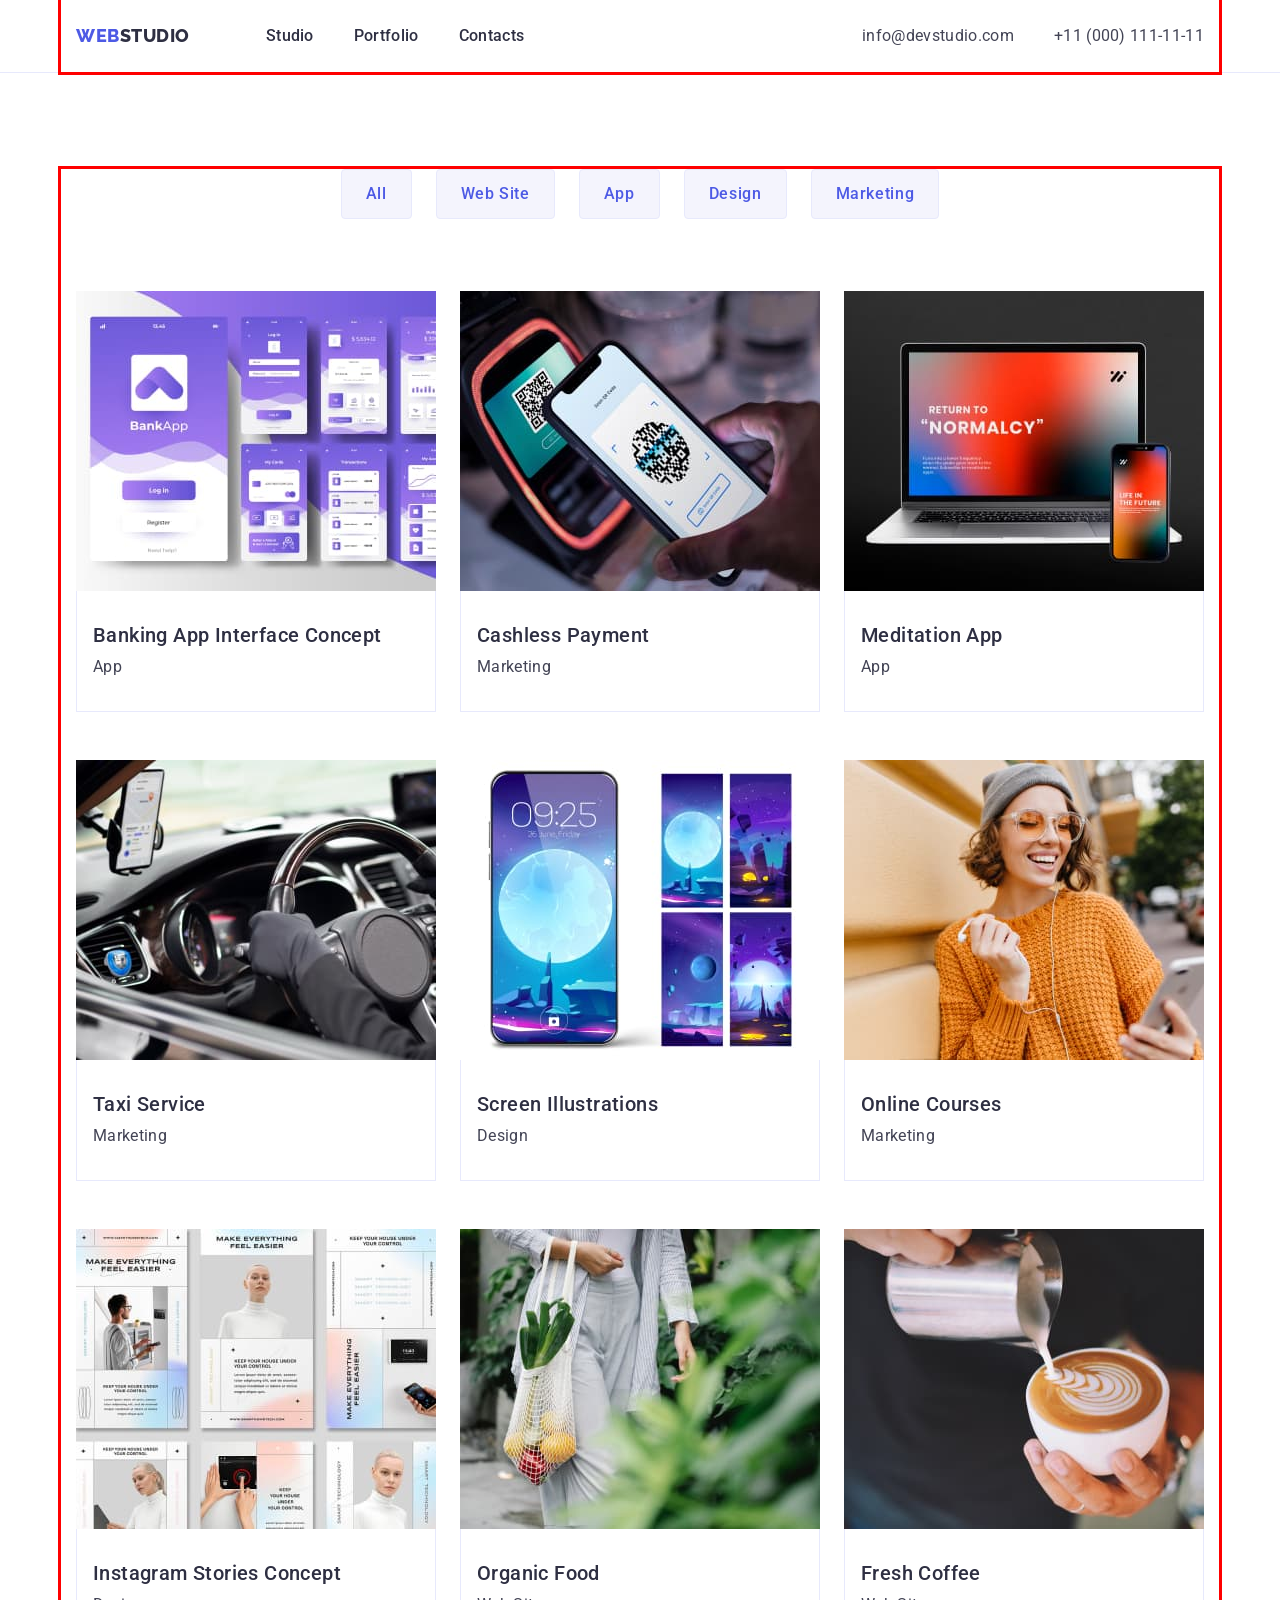
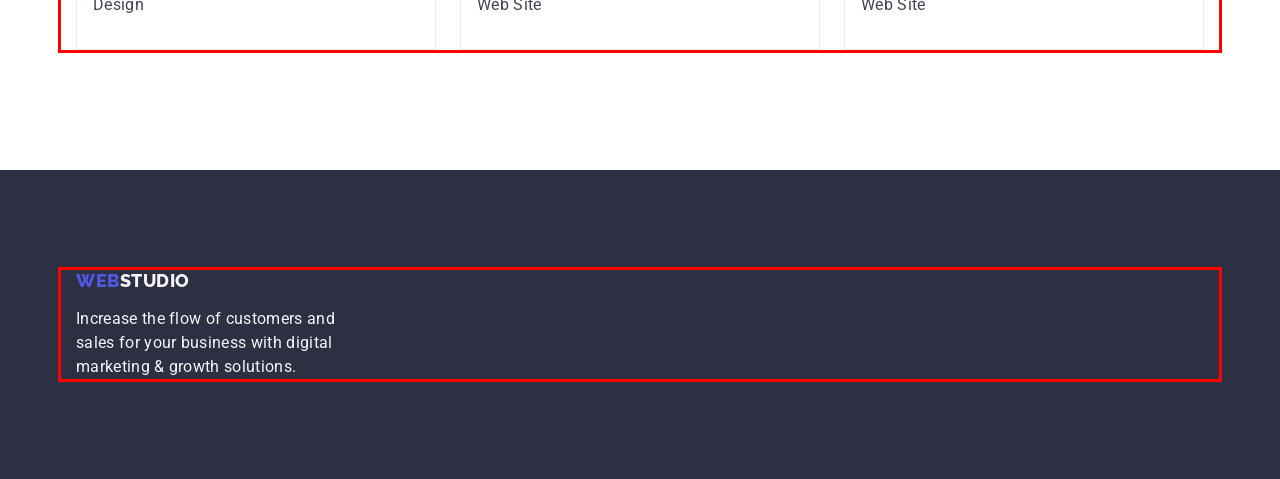
==== portfolio.html @ 947451fe "Initial commit" ====
<!DOCTYPE html>
<html lang="en">

<head>
    <meta charset="UTF-8">
    <meta name="viewport" content="width=device-width, initial-scale=1.0">
    <title>Home work two</title>
    <link rel="preconnect" href="https://fonts.googleapis.com">
    <link rel="preconnect" href="https://fonts.gstatic.com" crossorigin>
    <link
        href="https://fonts.googleapis.com/css2?family=Raleway:wght@800&family=Roboto:wght@400;500;700;900&display=swap"
        rel="stylesheet">
    <link rel="stylesheet" href="https://cdnjs.cloudflare.com/ajax/libs/modern-normalize/2.0.0/modern-normalize.min.css"
        integrity="sha512-4xo8blKMVCiXpTaLzQSLSw3KFOVPWhm/TRtuPVc4WG6kUgjH6J03IBuG7JZPkcWMxJ5huwaBpOpnwYElP/m6wg=="
        crossorigin="anonymous" referrerpolicy="no-referrer" />
    <link rel="stylesheet" href="./css/styles.css">
</head>

<body>
    <header class="header">
        <div class="container main-container">
            <nav class="header-navigation">
                <a href="./index.html" class="header-logo link">
                    Web<span class="logo-part">Studio</span>
                </a>

                <ul class="header-list list">

                    <li class="header-item">
                        <a href="./index.html" class="header-link link">Studio</a>
                    </li>

                    <li class="header-item">
                        <a href="./portfolio.html" class="header-link link">Portfolio</a>
                    </li>

                    <li class="header-item">
                        <a href="" class="header-link link">Contacts</a>
                    </li>

                </ul>
            </nav>

            <address class="contacts">
                <ul class="contacts-list list">

                    <li class="contacts-item">
                        <a href="mailto:info@devstudio.com" class="contacts-link link">info@devstudio.com</a>
                    </li>

                    <li class="contacts-item">
                        <a href="tel:+110001111111" class="contacts-link link">+11 (000) 111-11-11</a>
                    </li>

                </ul>
            </address>
        </div>
    </header>

    <main>

        <section class="main">
            <div class="container">
                <h1 class="main-services visually-hidden">List of services</h1>

                <ul class="main-services-list list">

                    <li>
                        <button type="button" class="main-item-button">All</button>
                    </li>

                    <li>
                        <button type="button" class="main-item-button">Web Site</button>
                    </li>

                    <li>
                        <button type="button" class="main-item-button">App</button>
                    </li>

                    <li>
                        <button type="button" class="main-item-button">Design</button>
                    </li>

                    <li>
                        <button type="button" class="main-item-button">Marketing</button>
                    </li>
                </ul>



                <ul class="main-images-list list">
                    <li class="main-list-item">
                        <a href="" class="main-item-link link">
                            <img src="./images/img111.jpg" alt="interface concept" width="360">
                            <div class="second-container">
                                <h2 class="main-item-title">Banking App Interface Concept</h2>
                                <p class="main-item-text">App</p>
                            </div>
                        </a>

                    </li>

                    <li class="main-list-item">
                        <a href="" class="main-item-link link">
                            <img src="./images/img222.jpg" alt="payment by phone" width="360">
                            <div class="second-container">
                                <h2 class="main-item-title">Cashless Payment</h2>
                                <p class="main-item-text">Marketing</p>
                            </div>
                        </a>

                    </li>

                    <li class="main-list-item">
                        <a href="" class="main-item-link link">
                            <img src="./images/img333.jpg" alt="laptop and phone with text on screens" width="360">
                            <div class="second-container">
                                <h2 class="main-item-title">Meditation App</h2>
                                <p class="main-item-text">App</p>
                            </div>
                        </a>

                    </li>


                    <li class="main-list-item">
                        <a href="" class="main-item-link link">
                            <img src="./images/img1111.jpg" alt="steering wheel and part of the car interior"
                                width="360">
                            <div class="second-container">
                                <h2 class="main-item-title">Taxi Service</h2>
                                <p class="main-item-text">Marketing</p>
                            </div>
                        </a>

                    </li>

                    <li class="main-list-item">
                        <a href="" class="main-item-link link">
                            <img src="./images/img2222.jpg" alt="phone lock screen" width="360">
                            <div class="second-container">
                                <h2 class="main-item-title">Screen Illustrations</h2>
                                <p class="main-item-text">Design</p>
                            </div>
                        </a>

                    </li>

                    <li class="main-list-item">
                        <a href="" class="main-item-link link">
                            <img src="./images/img3333.jpg" alt="woman in headphones looking at her phone" width="360">
                            <div class="second-container">
                                <h2 class="main-item-title">Online Courses</h2>
                                <p class="main-item-text">Marketing</p>
                            </div>
                        </a>

                    </li>





                    <li class="main-list-item">
                        <a href="" class="main-item-link link">
                            <img src="./images/imgone.jpg" alt="images with text" width="360">
                            <div class="second-container">
                                <h2 class="main-item-title">Instagram Stories Concept</h2>
                                <p class="main-item-text">Design</p>
                            </div>
                        </a>

                    </li>

                    <li class="main-list-item">
                        <a href="" class="main-item-link link">
                            <img src="./images/imgtwo.jpg" alt="woman carrying groceries in a bag" width="360">
                            <div class="second-container">
                                <h2 class="main-item-title">Organic Food</h2>
                                <p class="main-item-text">Web Site</p>
                            </div>
                        </a>

                    </li>

                    <li class="main-list-item">
                        <a href="" class="main-item-link link">
                            <img src="./images/imgthree.jpg" alt="man pouring coffee into a cup" width="360">
                            <div class="second-container">
                                <h2 class="main-item-title">Fresh Coffee</h2>
                                <p class="main-item-text">Web Site</p>
                            </div>
                        </a>

                    </li>

                </ul>
            </div>

        </section>

    </main>

    <footer class="second-logo">
        <div class="container">
            <a href="./index.html" class="second-logo-link link">
                Web<span class="second-logo-part">Studio</span>
            </a>
            <p class="second-logo-text">Increase the flow of customers and sales for your business with digital
                marketing &
                growth solutions.</p>
        </div>
    </footer>


</body>

</html>
---- css/styles.css ----
:root {
     --main-text-color: #434455;
     --secondary-text-color: #2E2F42;
     --main-bg-color: #FFF;
     --secobdary-bg-color: #F4F4FD;
     --main-focus-color: #4D5AE5;
     --secondary-focus-color: #404BBF;
}

/* Reset */

h1,
h2,
h3,
p {
     margin: 0;
}

/* All */

img {
     display: block;
}

.container {
     width: 1158px;
     padding: 0 15px;
     margin: 0 auto;
     outline: solid red;
}

body {
     font-family: 'Roboto', sans-serif;
     background-color: var(--main-bg-color);
     color: var(--main-text-color)
}

.link {
     text-decoration: none;
}

.list {
     list-style: none;
     margin: 0;
     padding: 0;
}

.visually-hidden {
     position: absolute;
     width: 1px;
     height: 1px;
     margin: -1px;
     border: 0;
     padding: 0;
     white-space: nowrap;
     clip-path: inset(100%);
     clip: rect(0 0 0 0);
     overflow: hidden;
}

/* logo */

.header {
     border-bottom: 1px solid #e7e9fc;
}

.header-logo {
     font-size: 18px;
     font-family: 'Raleway', sans-serif;
     font-weight: 800;
     line-height: 1.17;
     letter-spacing: 0.54px;
     text-transform: uppercase;
     color: var(--main-focus-color);
     margin-right: 76px;
}

.logo-part {
     color: var(--secondary-text-color);
}

/* Header navigation */

.header-navigation {
     display: flex;
     align-items: center;
}

.header-list {
     display: flex;
     gap: 40px;
}

.header-link {
     font-size: 16px;
     font-weight: 500;
     line-height: 1.5;
     letter-spacing: 0.02em;
     color: var(--secondary-text-color);
     padding-top: 24px;
     padding-bottom: 24px;
     display: block;
}

.header-link:hover,
.header-link:focus {
     color: var(--secondary-focus-color);
}

.main-container {
     display: flex;
     align-items: center;
}

.contacts {
     font-style: normal;
     margin-left: auto;
}

.contacts-list {
     display: flex;
     gap: 40px;

}

.contacts-link {
     font-size: 16px;
     line-height: 1.5;
     letter-spacing: 0.02em;
     color: var(--main-text-color);
}

.contacts-link:hover,
.contacts-link:focus {
     color: var(--secondary-focus-color);
}

/* Hero section */

.hero {
     background-color: rgba(46, 47, 66, 0.7);
     padding-top: 188px;
     padding-bottom: 188px;
     background-image: linear-gradient(rgba(46, 47, 66, 0.70), rgba(46, 47, 66, 0.70)), url(../images/people-office.jpg);
     background-size: contain;
     background-repeat: no-repeat;
     background-position: center;
     max-width: 1440px;
     margin: 0 auto;
     box-shadow: 0px 4px 4px 0px rgba(0, 0, 0, 0.25);
     border: 1px solid #000;
}

.hero-title {
     font-size: 56px;
     font-weight: 700;
     line-height: 1.07;
     letter-spacing: 0.02em;
     text-align: center;
     color: var(--main-bg-color);
     max-width: 496px;
     margin-left: auto;
     margin-right: auto;
     margin-bottom: 48px;
}

.hero-button {
     font-size: 16px;
     font-family: 'Roboto', sans-serif;
     font-weight: 500;
     line-height: 1.5;
     letter-spacing: 0.04em;
     background-color: var(--main-focus-color);
     color: var(--main-bg-color);
     cursor: pointer;
     display: block;
     min-width: 169px;
     height: 56px;
     border: none;
     border-radius: 4px;
     margin-left: auto;
     margin-right: auto;

}

.hero-button:hover,
.hero-button:focus {
     background-color: var(--secondary-focus-color);
}

/* Features section */

.features {
     padding-top: 120px;
     padding-bottom: 120px;
}

.features-list {
     display: flex;
     gap: 24px;
}

.features-list-item {
     width: calc((100% - 72px) / 4);
     flex-shrink: 0;
}

.features-item-title {
     font-size: 20px;
     font-family: Roboto;
     font-weight: 500;
     line-height: 1.2;
     letter-spacing: 0.02em;
     color: var(--secondary-text-color);
     margin-bottom: 8px;

}

.features-item-text {
     font-size: 16px;
     line-height: 1.5;
     letter-spacing: 0.02em;
     color: var(--main-text-color);
}

/* Work section */

.work {
     padding-bottom: 120px;
}

.work-title {
     font-size: 36px;
     font-weight: 700;
     line-height: 1.11;
     letter-spacing: 0.02em;
     text-transform: capitalize;
     text-align: center;
     color: var(--secondary-text-color);
     margin-bottom: 72px;
}

.work-list {
     display: flex;
     gap: 24px;
}

.work-item {
     width: calc((100% - 48px) / 3);
}

/* Team section */

.team {
     background-color: var(--secobdary-bg-color);
     padding-top: 120px;
     padding-bottom: 120px;
}

.team-title {
     font-size: 36px;
     font-weight: 700;
     line-height: 1.11;
     letter-spacing: 0.02em;
     text-transform: capitalize;
     text-align: center;
     color: var(--secondary-text-color);
     margin-bottom: 72px;
}

.team-list {
     display: flex;
     gap: 24px;
}

.container-item {
     padding-top: 32px;
     padding-bottom: 32px;
     padding-left: 16px;
     padding-right: 16px;
}

.team-list-item {
     background-color: var(--main-bg-color);
     width: calc((100% - 72px) / 4);
     border-radius: 0px 0px 4px 4px;
}

.team-item-title {
     font-size: 20px;
     font-weight: 500;
     line-height: 1.2;
     letter-spacing: 0.02em;
     color: var(--secondary-text-color);
     text-align: center;
     margin-bottom: 8px;
}

.team-item-text {
     font-size: 16px;
     line-height: 1.5;
     letter-spacing: 0.02em;
     color: var(--main-text-color);
     text-align: center;
}


/* Footer */

.second-logo {
     background-color: var(--secondary-text-color);
     padding-top: 100px;
     padding-bottom: 100px;
}

.second-logo-link {
     font-size: 18px;
     font-family: 'Raleway', sans-serif;
     font-weight: 800;
     line-height: 1.17;
     letter-spacing: 0.03em;
     text-transform: uppercase;
     color: var(--main-focus-color);
     display: inline-block;
     margin-bottom: 16px;
}

.second-logo-part {
     color: var(--secobdary-bg-color);
}

.second-logo-text {
     font-size: 16px;
     line-height: 1.5;
     letter-spacing: 0.02em;
     color: var(--secobdary-bg-color);
     max-width: 264px;
}

/* Portfolio services */

.main {
     padding-top: 96px;
     padding-bottom: 120px;
}

.main-services-list {
     display: flex;
     justify-content: center;
     gap: 24px;
     margin-bottom: 72px;
}

.main-item-button {
     font-size: 16px;
     font-family: 'Roboto', sans-serif;
     font-weight: 500;
     line-height: 1.5;
     letter-spacing: 0.04em;
     color: var(--main-focus-color);
     background-color: var(--secobdary-bg-color);
     cursor: pointer;
     padding-top: 12px;
     padding-bottom: 12px;
     padding-left: 24px;
     padding-right: 24px;
     border: 1px solid #e7e9fc;
     border-radius: 4px;

}

.main-item-button:hover,
.main-item-button:focus {
     color: var(--main-bg-color);
     background-color: var(--secondary-focus-color);
     border: 1px solid transparent;
}

/* Images */

.main-images-list {
     display: flex;
     flex-wrap: wrap;
     column-gap: 24px;
     row-gap: 48px;
}

.main-list-item {
     width: calc((100% - 48px) / 3);
}

.main-images-list .main-item-title {
     font-size: 20px;
     font-weight: 500;
     line-height: 1.2;
     letter-spacing: 0.02em;
     color: var(--secondary-text-color);
     margin-bottom: 8px;
}

.main-images-list .main-item-text {
     font-size: 16px;
     line-height: 1.5;
     letter-spacing: 0.02em;
     color: var(--main-text-color)
}

.second-container {
     padding-top: 32px;
     padding-bottom: 32px;
     padding-left: 16px;
     padding-right: 16px;
     border: 1px solid #e7e9fc;
     border-top: none;
}
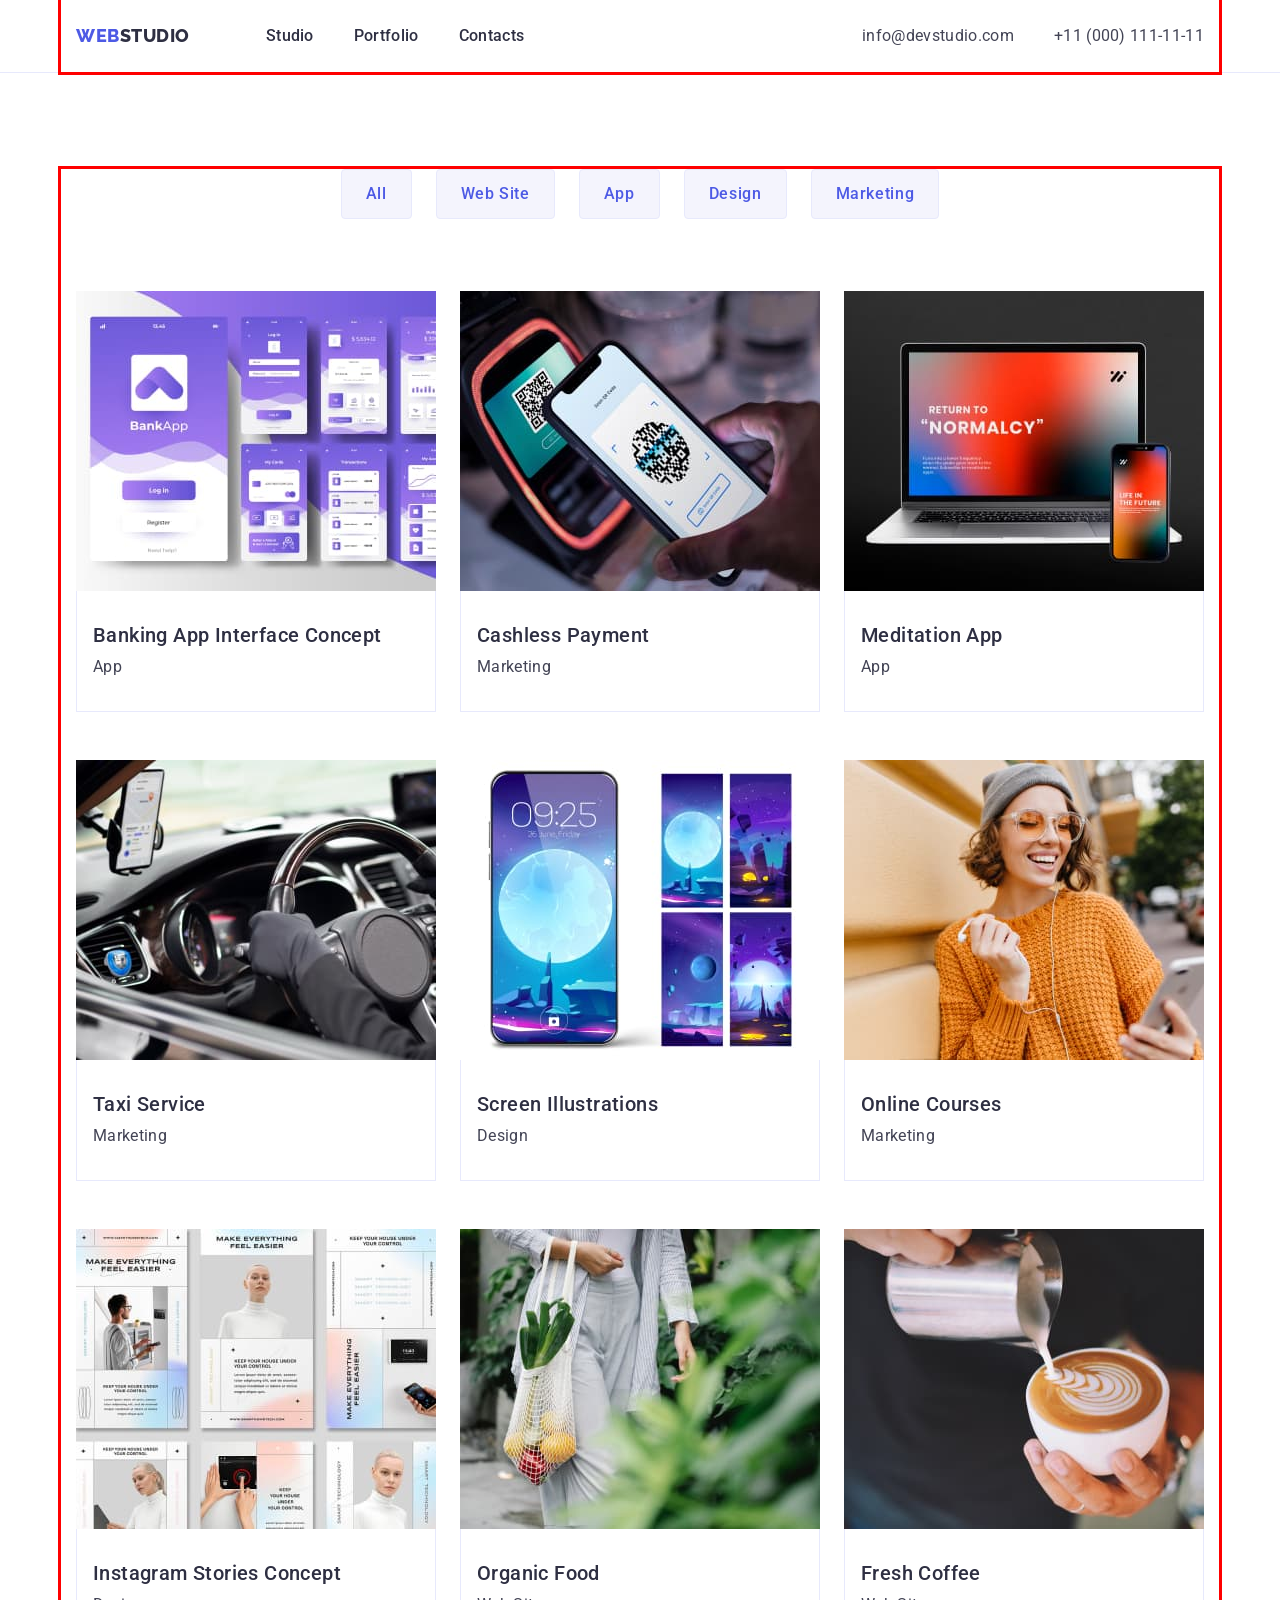
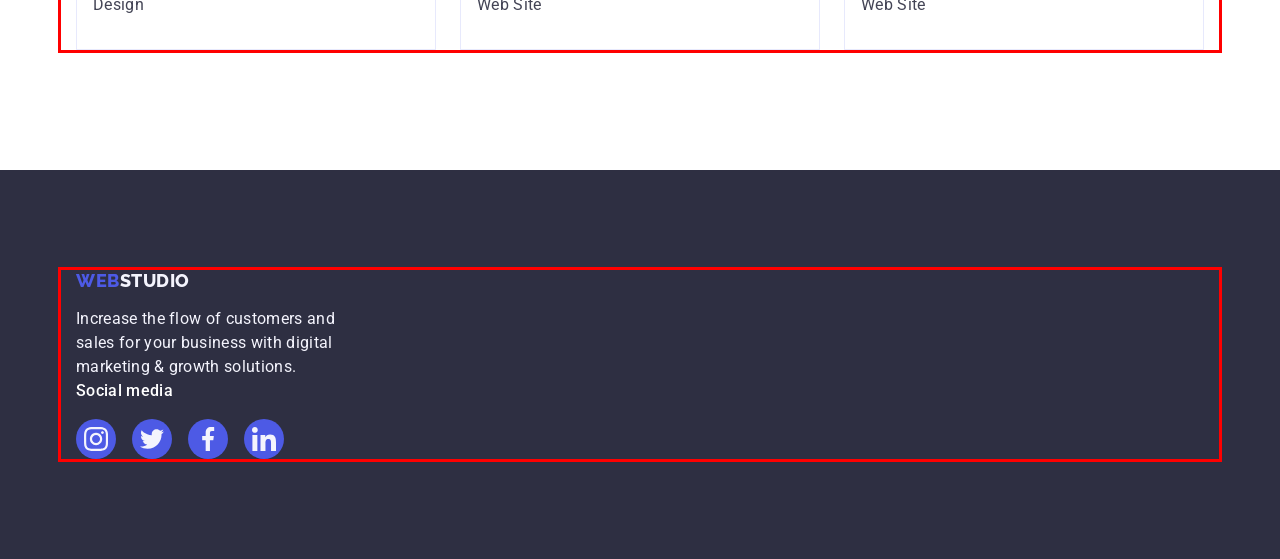
==== commit 58f339c2: "icons" ====
--- a/portfolio.html
+++ b/portfolio.html
@@ -202,14 +202,48 @@
     </main>
 
     <footer class="second-logo">
-        <div class="container">
+        <div class="container footer-container">
             <a href="./index.html" class="second-logo-link link">
                 Web<span class="second-logo-part">Studio</span>
             </a>
             <p class="second-logo-text">Increase the flow of customers and sales for your business with digital
-                marketing &
-                growth solutions.</p>
+                marketing & growth solutions.
+            </p>
+            <div class="secon-footer-container">
+                <p class="second-footer-text">Social media</p>
+                <ul class="second-footer-list list">
+                    <li class="second-footer-item">
+                        <a class="second-footer-link" href="">
+                            <svg class="secon-footer-svg">
+                                <use href="./images/icons.svg#icon-instagram"></use>
+                            </svg>
+                        </a>
+                    </li>
+                    <li class="second-footer-item">
+                        <a class="second-footer-link" href="">
+                            <svg class="secon-footer-svg">
+                                <use href="./images/icons.svg#icon-twitter"></use>
+                            </svg>
+                        </a>
+                    </li>
+                    <li class="second-footer-item">
+                        <a class="second-footer-link" href="">
+                            <svg class="secon-footer-svg">
+                                <use href="./images/icons.svg#icon-facebook"></use>
+                            </svg>
+                        </a>
+                    </li>
+                    <li class="second-footer-item">
+                        <a class="second-footer-link" href="">
+                            <svg class="secon-footer-svg">
+                                <use href="./images/icons.svg#icon-linkedin"></use>
+                            </svg>
+                        </a>
+                    </li>
+                </ul>
+            </div>
         </div>
+
     </footer>
 
 
--- a/css/styles.css
+++ b/css/styles.css
@@ -5,6 +5,7 @@
      --secobdary-bg-color: #F4F4FD;
      --main-focus-color: #4D5AE5;
      --secondary-focus-color: #404BBF;
+     --border-color: #8e8f99;
 }
 
 /* Reset */
@@ -62,6 +63,7 @@
 
 .header {
      border-bottom: 1px solid #e7e9fc;
+     box-shadow: зі значенням 0px 2px 1px rgba(46, 47, 66, 0.08), 0px 1px 1px rgba(46, 47, 66, 0.16), 0px 1px 6px rgba(46, 47, 66, 0.08);
 }
 
 .header-logo {
@@ -142,7 +144,7 @@
      padding-top: 188px;
      padding-bottom: 188px;
      background-image: linear-gradient(rgba(46, 47, 66, 0.70), rgba(46, 47, 66, 0.70)), url(../images/people-office.jpg);
-     background-size: contain;
+     background-size: cover;
      background-repeat: no-repeat;
      background-position: center;
      max-width: 1440px;
@@ -205,6 +207,17 @@
      flex-shrink: 0;
 }
 
+.features-renctangle {
+     border-radius: 4px;
+     background-color: var(--secobdary-bg-color);
+     width: 264px;
+     height: 112px;
+     margin-bottom: 8px;
+     display: flex;
+     justify-content: center;
+     align-items: center;
+}
+
 .features-item-title {
      font-size: 20px;
      font-family: Roboto;
@@ -221,6 +234,11 @@
      line-height: 1.5;
      letter-spacing: 0.02em;
      color: var(--main-text-color);
+}
+
+.features-renctangle svg {
+     width: 64px;
+     height: 64px;
 }
 
 /* Work section */
@@ -271,6 +289,41 @@
 .team-list {
      display: flex;
      gap: 24px;
+}
+
+.team-list-icon {
+     display: flex;
+     justify-content: center;
+     gap: 24px;
+}
+
+.team-item-icon {
+     width: 40px;
+     height: 40px;
+}
+
+.team-link-icon {
+     width: 100%;
+     height: 100%;
+     background-color: var(--main-focus-color);
+     border-radius: 50%;
+     display: flex;
+     align-items: center;
+     justify-content: center;
+}
+
+.team-link-icon:hover,
+.team-link-icon:focus {
+     background-color: var(--secondary-focus-color);
+}
+
+.team-link-icon svg {
+     width: 16px;
+     height: 16px;
+}
+
+.team-svg-icon {
+     fill: var(--secobdary-bg-color);
 }
 
 .container-item {
@@ -284,6 +337,7 @@
      background-color: var(--main-bg-color);
      width: calc((100% - 72px) / 4);
      border-radius: 0px 0px 4px 4px;
+     box-shadow: 0px 2px 1px 0px rgba(46, 47, 66, 0.08), 0px 1px 1px 0px rgba(46, 47, 66, 0.16), 0px 1px 6px 0px rgba(46, 47, 66, 0.08);
 }
 
 .team-item-title {
@@ -302,6 +356,61 @@
      letter-spacing: 0.02em;
      color: var(--main-text-color);
      text-align: center;
+}
+
+/* Customers */
+
+.customers {
+     padding-top: 120px;
+     padding-bottom: 120px;
+}
+
+.customers-title {
+      color: var(--secondary-text-color);
+      text-align: center;
+      font-size: 36px;
+      font-weight: 700;
+      line-height: 1.11;
+      letter-spacing: 0.02em;
+      text-transform: capitalize;
+      margin-bottom: 72px;
+}
+
+.customers-list {
+     display: flex;
+     gap: 24px;
+}
+
+.customers-rectangle {
+     border-radius: 4px;
+     border: 1px solid #8E8F99;
+     width: 100%;
+     height: 100%;
+     display: flex;
+     justify-content: center;
+     align-items: center;
+     color: var(--border-color);
+}
+
+.customers-rectangle:hover,
+.customers-rectangle:focus {
+     border-color: var(--secondary-focus-color);
+     color: var(--secondary-focus-color);
+}
+
+.customers-item {
+     width: 168px;
+     height: 88px;
+}
+
+.customers-rectangle svg {
+     width: 104px;
+     height: 56px;
+     color: rgba(142, 143, 153, 1);
+}
+
+.customers-icon {
+     fill: currentColor;
 }
 
 
@@ -337,6 +446,52 @@
      max-width: 264px;
 }
 
+.second-footer-text {
+     font-weight: 500;
+     font-size: 16px;
+     line-height: 1.5;
+     letter-spacing: 0.02em;
+     color: var(--main-bg-color);
+     margin-bottom: 16px;
+}
+
+.second-footer-list {
+     display: flex;
+     gap: 16px;
+}
+
+.second-footer-item {
+     width: 40px;
+     height: 40px;
+}
+
+.second-footer-link {
+     width: 100%;
+     height: 100%;
+     background-color: var(--main-focus-color);
+     border-radius: 50%;
+     display: flex;
+     align-items: center;
+     justify-content: center;
+
+}
+
+.second-footer-link:hover,
+.second-footer-link:focus {
+     background-color: #31d0aa;
+}
+
+.second-footer-link svg {
+     width: 24px;
+     height: 24px;
+}
+
+.secon-footer-svg {
+     fill: var(--secobdary-bg-color);
+}
+
+
+
 /* Portfolio services */
 
 .main {
@@ -374,6 +529,7 @@
      color: var(--main-bg-color);
      background-color: var(--secondary-focus-color);
      border: 1px solid transparent;
+     box-shadow: 0px 2px 2px 0px rgba(0, 0, 0, 0.12), 0px 2px 1px 0px rgba(0, 0, 0, 0.08), 0px 3px 1px 0px rgba(0, 0, 0, 0.10);
 }
 
 /* Images */
@@ -387,6 +543,7 @@
 
 .main-list-item {
      width: calc((100% - 48px) / 3);
+
 }
 
 .main-images-list .main-item-title {
@@ -412,4 +569,15 @@
      padding-right: 16px;
      border: 1px solid #e7e9fc;
      border-top: none;
+}
+
+.main-item-link {
+     display: block;
+}
+
+.main-item-link:hover,
+.main-item-link:focus {
+     box-shadow: 0px 1px 6px rgba(46, 47, 66, 0.08),
+          0px 1px 1px rgba(46, 47, 66, 0.16),
+          0px 2px 1px rgba(46, 47, 66, 0.08);
 }
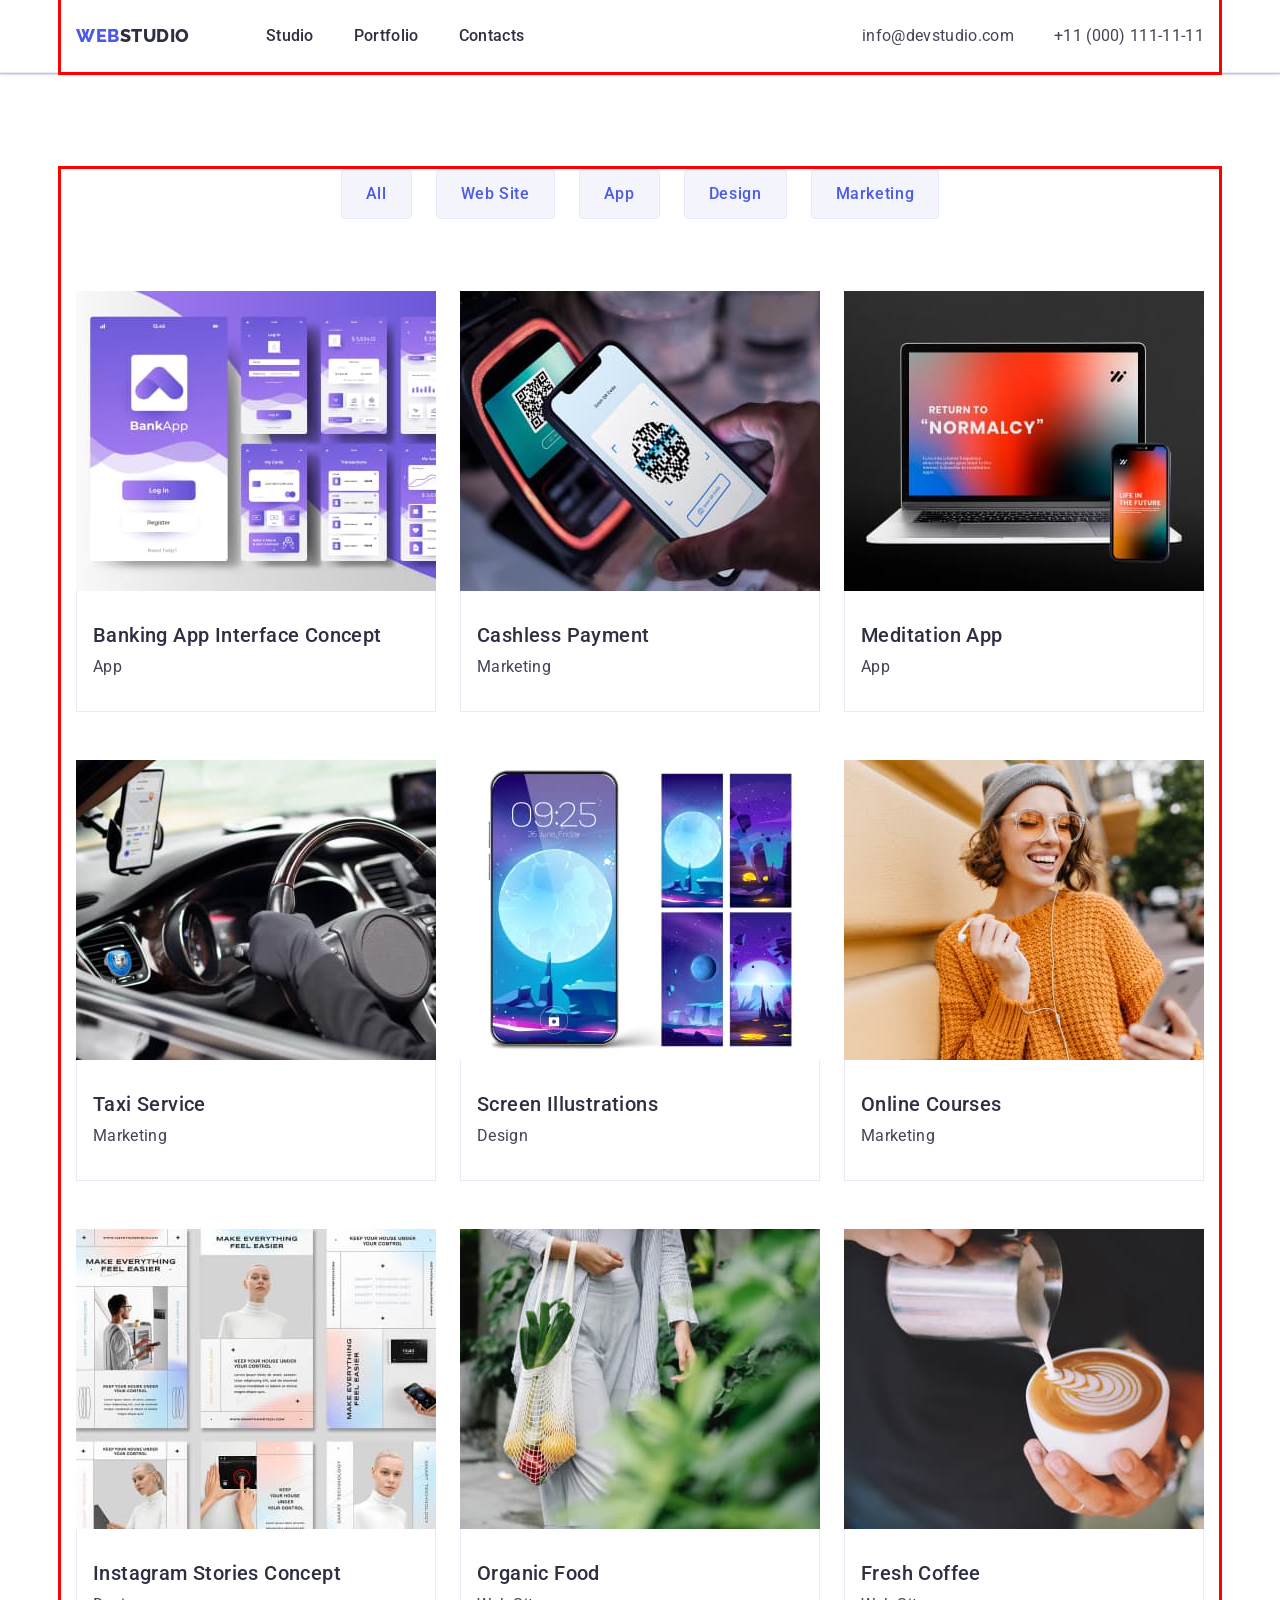
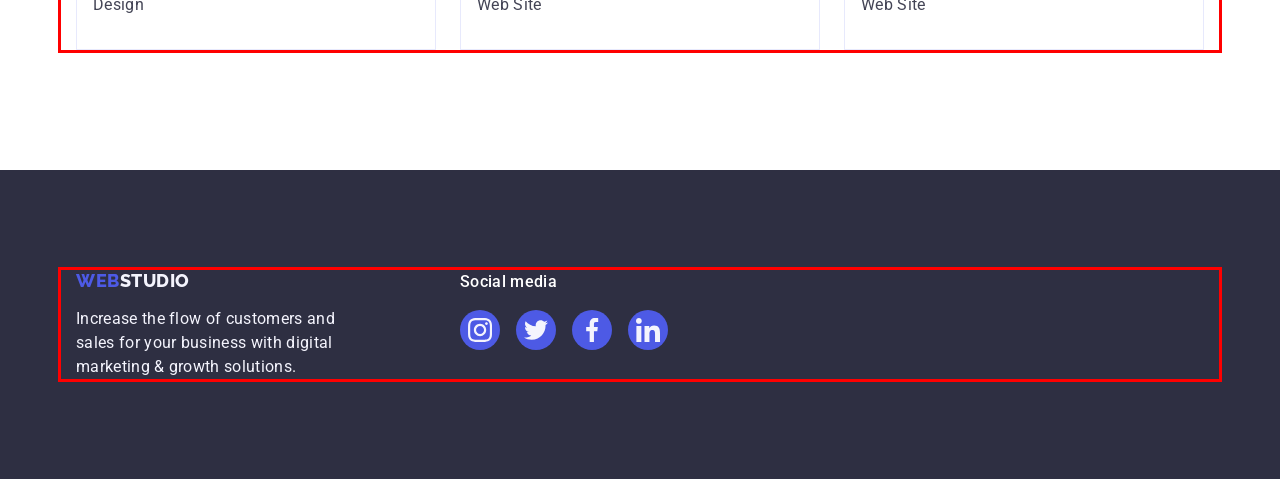
==== commit 209f3ccd: "Update portfolio.html" ====
--- a/portfolio.html
+++ b/portfolio.html
@@ -203,39 +203,41 @@
 
     <footer class="second-logo">
         <div class="container footer-container">
-            <a href="./index.html" class="second-logo-link link">
-                Web<span class="second-logo-part">Studio</span>
-            </a>
-            <p class="second-logo-text">Increase the flow of customers and sales for your business with digital
-                marketing & growth solutions.
-            </p>
+            <div class="second-logo-container">
+                <a href="./index.html" class="second-logo-link link">
+                    Web<span class="second-logo-part">Studio</span>
+                </a>
+                <p class="second-logo-text">Increase the flow of customers and sales for your business with digital
+                    marketing & growth solutions.
+                </p>
+            </div>
             <div class="secon-footer-container">
                 <p class="second-footer-text">Social media</p>
                 <ul class="second-footer-list list">
                     <li class="second-footer-item">
                         <a class="second-footer-link" href="">
-                            <svg class="secon-footer-svg">
+                            <svg class="secon-footer-svg" width="24" height="24">
                                 <use href="./images/icons.svg#icon-instagram"></use>
                             </svg>
                         </a>
                     </li>
                     <li class="second-footer-item">
                         <a class="second-footer-link" href="">
-                            <svg class="secon-footer-svg">
+                            <svg class="secon-footer-svg" width="24" height="24">
                                 <use href="./images/icons.svg#icon-twitter"></use>
                             </svg>
                         </a>
                     </li>
                     <li class="second-footer-item">
                         <a class="second-footer-link" href="">
-                            <svg class="secon-footer-svg">
+                            <svg class="secon-footer-svg" width="24" height="24">
                                 <use href="./images/icons.svg#icon-facebook"></use>
                             </svg>
                         </a>
                     </li>
                     <li class="second-footer-item">
                         <a class="second-footer-link" href="">
-                            <svg class="secon-footer-svg">
+                            <svg class="secon-footer-svg" width="24" height="24">
                                 <use href="./images/icons.svg#icon-linkedin"></use>
                             </svg>
                         </a>
--- a/css/styles.css
+++ b/css/styles.css
@@ -63,7 +63,7 @@
 
 .header {
      border-bottom: 1px solid #e7e9fc;
-     box-shadow: зі значенням 0px 2px 1px rgba(46, 47, 66, 0.08), 0px 1px 1px rgba(46, 47, 66, 0.16), 0px 1px 6px rgba(46, 47, 66, 0.08);
+     box-shadow: 0px 2px 1px rgba(46, 47, 66, 0.08), 0px 1px 1px rgba(46, 47, 66, 0.16), 0px 1px 6px rgba(46, 47, 66, 0.08);
 }
 
 .header-logo {
@@ -236,11 +236,6 @@
      color: var(--main-text-color);
 }
 
-.features-renctangle svg {
-     width: 64px;
-     height: 64px;
-}
-
 /* Work section */
 
 .work {
@@ -481,13 +476,17 @@
      background-color: #31d0aa;
 }
 
-.second-footer-link svg {
-     width: 24px;
-     height: 24px;
-}
-
 .secon-footer-svg {
      fill: var(--secobdary-bg-color);
+}
+
+.footer-container {
+     display: flex;
+     align-items: baseline;
+}
+
+.second-logo-container {
+     margin-right: 120px;
 }
 
 
